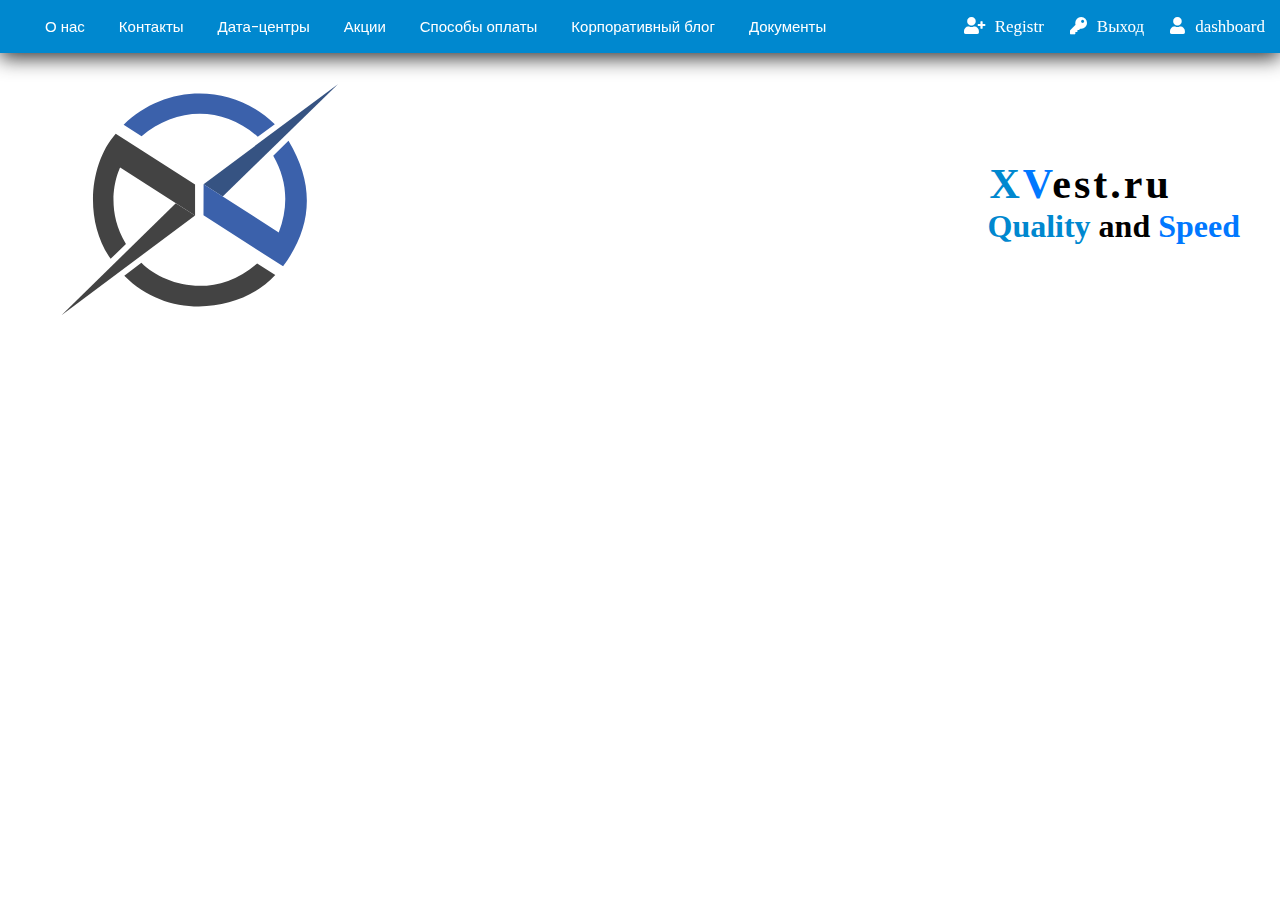
==== index.html @ 54993503 "first commit" ====
<!DOCTYPE html>
<html lang="en">
<head>
    <meta charset="UTF-8">
    <meta http-equiv="X-UA-Compatible" content="IE=edge">
    <meta name="viewport" content="width=device-width, initial-scale=1.0">
    <title>Xvest.Ru</title>
    <link rel="stylesheet" href="https://cdnjs.cloudflare.com/ajax/libs/font-awesome/5.15.4/css/all.min.css">
    <link href="https://cdn.jsdelivr.net/npm/bootstrap@5.0.2/dist/css/bootstrap.min.css" rel="stylesheet" integrity="sha384-EVSTQN3/azprG1Anm3QDgpJLIm9Nao0Yz1ztcQTwFspd3yD65VohhpuuCOmLASjC" crossorigin="anonymous">
    <link rel="stylesheet" href="style.css">
</head>
<body>
    <nav>
        <div class="container">
            <div class="navgiton">
                <!-- <div class="logo_img">
                    <a href=""><img src="images/XLOGO.svg" alt=""></a>
                </div> -->
                <div class="logo">
                    <a href="#">О нас</a>
                    <a href="#">Контакты</a>
                    <a href="#">Дата-центры</a>
                    <a href="#">Акции</a>
                    <a href="#">Способы оплаты</a>
                    <a href="#">Корпоративный блог</a>
                    <a href="">Документы</a>
                </div>
                <div class="icons">
                    <a href=""><i class="fas fa-user-plus"></i><span>Registr</span></a>
                    <a href=""><i class="fas fa-key"></i><span>Выход</span></a>
                    <a href="dashboard/index.html"><i class="fas fa-user"></i><span>dashboard</span></a>
                </div>
            </div>
        </div>
    </nav>
    <header>
        <div class="nav_bottom_inner">
            <div class="container1">
                <div class="header_inner">
                    <div class="header_img">
                        <img src="images/XLOGO.svg" alt="">
                    </div>
                    <div class="header_text">
                        <h3><span>X</span><span>V</span>est.ru</h3>
                        <h1> <span>Quality</span> and <span>Speed</span></h1>
                    </div>
                </div>
            </div>
        </div>
        <div class="carusel">
            <div class="container1">

                <!-- mawtka carusel -->

                <!-- <div class="slidershow middle">

                    <div class="slides">
                      <input type="radio" name="r" id="r1" checked>
                      <input type="radio" name="r" id="r2">
                      <input type="radio" name="r" id="r3">
                      <input type="radio" name="r" id="r4">
                      <input type="radio" name="r" id="r5">
                      <div class="slide s1">
                        <img src="1.jpg" alt="">
                      </div>
                      <div class="slide">
                        <img src="2.jpg" alt="">
                      </div>
                      <div class="slide">
                        <img src="3.jpg" alt="">
                      </div>
                      <div class="slide">
                        <img src="4.jpg" alt="">
                      </div>
                      <div class="slide">
                        <img src="5.jpg" alt="">
                      </div>
                    </div>
              
                    <div class="navigation">
                      <label for="r1" class="bar"></label>
                      <label for="r2" class="bar"></label>
                      <label for="r3" class="bar"></label>
                      <label for="r4" class="bar"></label>
                      <label for="r5" class="bar"></label>
                    </div>
                  </div> -->
            </div>
        </div>
    </header>
    <script src="https://cdn.jsdelivr.net/npm/bootstrap@5.0.2/dist/js/bootstrap.bundle.min.js" integrity="sha384-MrcW6ZMFYlzcLA8Nl+NtUVF0sA7MsXsP1UyJoMp4YLEuNSfAP+JcXn/tWtIaxVXM" crossorigin="anonymous"></script>
</body>
</html>
---- style.css ----
@import url('https://fonts.googleapis.com/css2?family=Poppins:wght@300&family=Quicksand:wght@400;500&display=swap');

/* started css styling */

*
{
    padding: 0;
    margin: 0;
    box-sizing: border-box;
    text-decoration: none;
}

:root {
    --playfire:'Poppins', sans-serif;
    --text_style: 'Quicksand', sans-serif;
    --Bxcolor:#0156a7;
    --dark-color:#0078FF;
    --lightboxcolor:#0088CF;
    --colorXvest:#537393;
}

a {
    text-decoration: none;
}

nav {
    background-color: var(--lightboxcolor);
    z-index: 999;
    position: fixed;
    width: 100%;
    top: 0;
    left: 0;
    padding: 15px;
    box-shadow: 0 5px 20px #333;
}

.container {
    max-width: 1500px;
    margin: 0 auto;
}

.container1 {
    max-width: 1200px;
    margin: 0 auto;
}

.navgiton {
    display: flex;
    justify-content: space-between;
    align-items: center;
}

.logo_img img {
    width: 70px;
    height: 70px;
    object-fit: cover;
}

.logo a {
    color: #fff;
    margin-left: 30px;
    font-family: var(--playfire);
    position: relative;
    font-size: 15px;
    transition: 1s linear;
    padding-bottom: 5px;
}

.logo a::before{
    content: "";
    width: 100%;
    position: absolute;
    height: 2px;
    transform-origin: right;
    background-color: #fff;
    bottom: 0;
    transform: scaleX(0);
    transition: transform .3s linear;
    transition-delay: 0.2s;
}

.logo a:hover::before {
    transform: scaleX(1);
    transform-origin: left;
    transition-delay: 0s;
}

.icons {
    display: flex;
    align-items: center;
}

.icons a {
    color: #fff;
    font-size: 17px;
    margin-left: 26px;
    transition: .1s linear;
}

.icons span {
    margin-left: 10px;
} 
.icons a:hover:nth-child(1){
    color: #98C1D9;
}

.icons a:hover:nth-child(2) {
    color: #E0FBFC;
}

.icons a:hover:nth-child(3){
    color: #98C1D9;
}

/* Navbar section end */

.nav_bottom_inner {
    margin-top: 50px;
}

.header_inner {
    display: flex;
    align-items: center;
    justify-content: space-between;
}

.header_img img{
    width: 300px;
    height: 300px;
}

.header_text h3{
    font-size: 42px;
    letter-spacing: 3px;
}

.header_text h3 span:nth-child(1){
    color: var(--lightboxcolor);
    animation: animate1 2s infinite ease-in-out;
    transition-delay: 2s;
    margin-left: 2px;
}

.header_text h3 span:nth-child(2){
    color: var(--dark-color);
}

.header_text h1 span:nth-child(1){
    color: var(--lightboxcolor);
}

.header_text h1 span:nth-child(2){
    color: var(--dark-color);
}


/* .slidershow{
    margin-top: 100px;
    width: 100%;
    height: 600px;
    overflow: hidden;
    object-fit: cover;
  }
  .middle{
    position: absolute;
    top: 50%;
    left: 50%;
    transform: translate(-50%,-50%);
  }
  .navigation{
    position: absolute;
    bottom: 20px;
    left: 50%;
    transform: translateX(-50%);
    display: flex;
  }
  .bar{
    width: 50px;
    height: 10px;
    border: 2px solid #fff;
    margin: 6px;
    cursor: pointer;
    transition: 0.4s;
  }
  .bar:hover{
    background: #fff;
  }
  
  input[name="r"]{
      position: absolute;
      visibility: hidden;
  }



  .slides{
    width: 500%;
    height: 100%;
    display: flex;
  }
  
  .slide{
    width: 20%;
    transition: 0.6s;
  }
  .slide img{
    width: 100%;
    height: 100%;
  }
  
  #r1:checked ~ .s1{
    margin-left: 0;
  }
  #r2:checked ~ .s1{
    margin-left: -20%;
  }
  #r3:checked ~ .s1{
    margin-left: -40%;
  }
  #r4:checked ~ .s1{
    margin-left: -60%;
  }
  #r5:checked ~ .s1{
    margin-left: -80%;
  }
   */
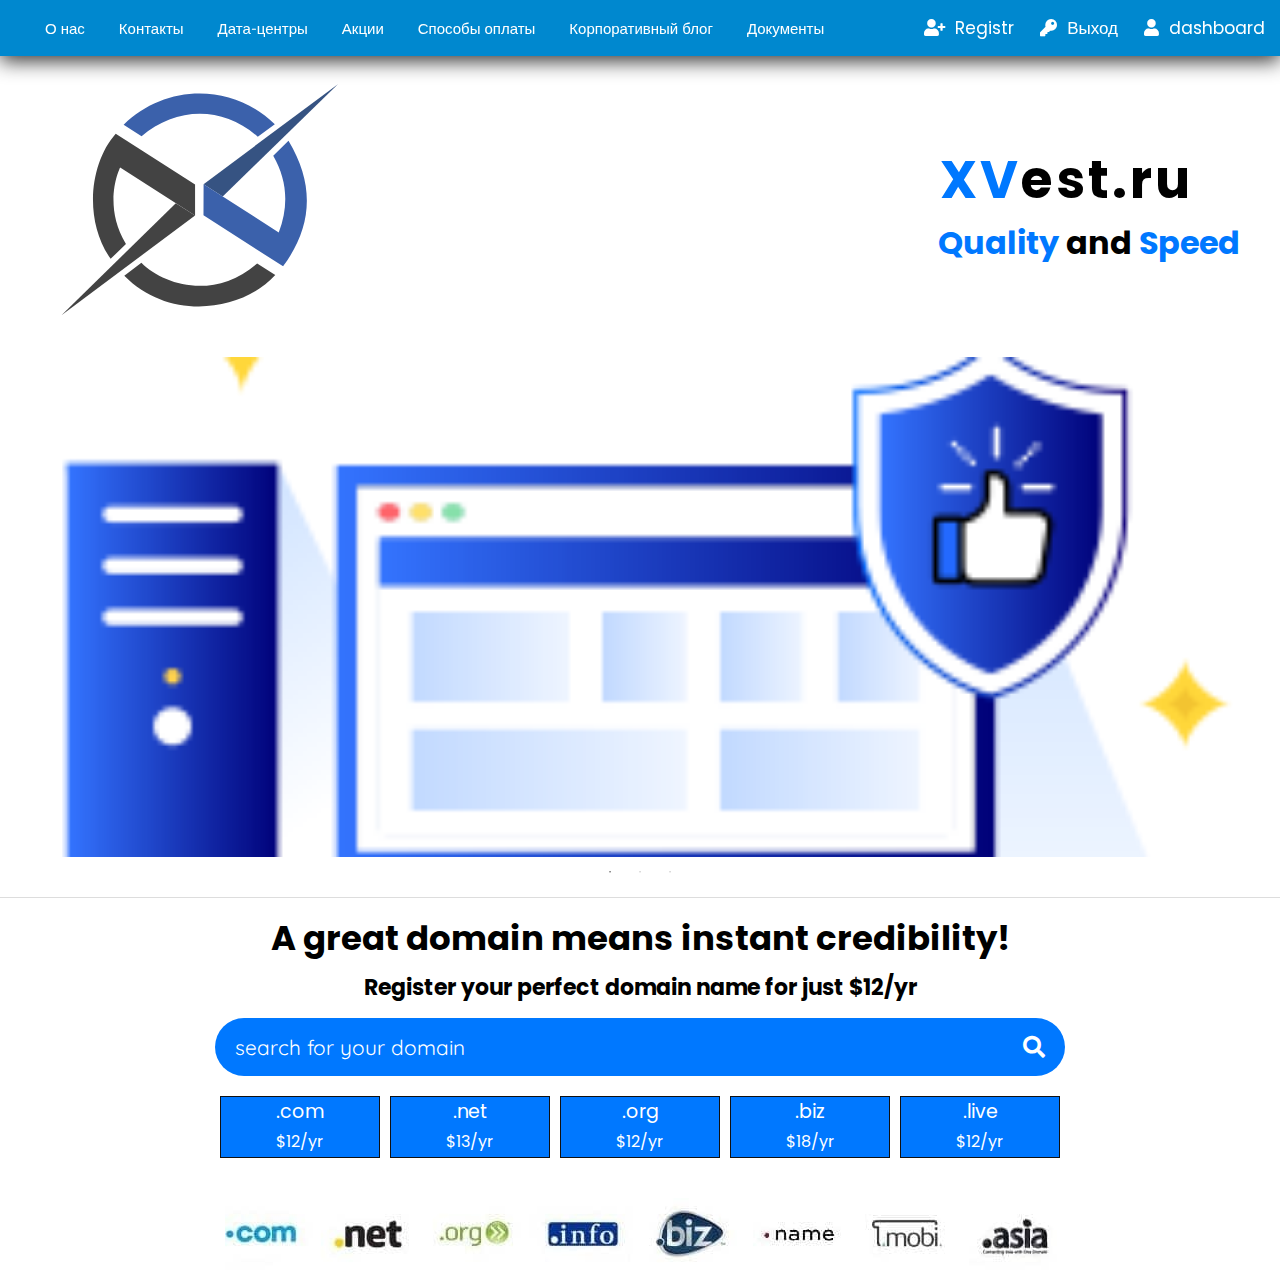
==== commit 26fa85c6: "kop iwla" ====
--- a/index.html
+++ b/index.html
@@ -5,11 +5,14 @@
     <meta http-equiv="X-UA-Compatible" content="IE=edge">
     <meta name="viewport" content="width=device-width, initial-scale=1.0">
     <title>Xvest.Ru</title>
+    <link rel="stylesheet" href="style.css">
+    <script src="https://code.jquery.com/jquery-3.4.1.min.js"></script>
     <link rel="stylesheet" href="https://cdnjs.cloudflare.com/ajax/libs/font-awesome/5.15.4/css/all.min.css">
-    <link href="https://cdn.jsdelivr.net/npm/bootstrap@5.0.2/dist/css/bootstrap.min.css" rel="stylesheet" integrity="sha384-EVSTQN3/azprG1Anm3QDgpJLIm9Nao0Yz1ztcQTwFspd3yD65VohhpuuCOmLASjC" crossorigin="anonymous">
-    <link rel="stylesheet" href="style.css">
+    <link rel="stylesheet" href="./css/slick.css">
+    <link rel="stylesheet" href="./css/slick-theme.css">
+    <script src="./js/slick.min.js"></script>
 </head>
-<body>
+<body class="animation">
     <nav>
         <div class="container">
             <div class="navgiton">
@@ -28,7 +31,7 @@
                 <div class="icons">
                     <a href=""><i class="fas fa-user-plus"></i><span>Registr</span></a>
                     <a href=""><i class="fas fa-key"></i><span>Выход</span></a>
-                    <a href="dashboard/index.html"><i class="fas fa-user"></i><span>dashboard</span></a>
+                    <a href="Dashboard/index.html"><i class="fas fa-user"></i><span>dashboard</span></a>
                 </div>
             </div>
         </div>
@@ -49,45 +52,78 @@
         </div>
         <div class="carusel">
             <div class="container1">
-
-                <!-- mawtka carusel -->
-
-                <!-- <div class="slidershow middle">
-
-                    <div class="slides">
-                      <input type="radio" name="r" id="r1" checked>
-                      <input type="radio" name="r" id="r2">
-                      <input type="radio" name="r" id="r3">
-                      <input type="radio" name="r" id="r4">
-                      <input type="radio" name="r" id="r5">
-                      <div class="slide s1">
-                        <img src="1.jpg" alt="">
-                      </div>
-                      <div class="slide">
-                        <img src="2.jpg" alt="">
-                      </div>
-                      <div class="slide">
-                        <img src="3.jpg" alt="">
-                      </div>
-                      <div class="slide">
-                        <img src="4.jpg" alt="">
-                      </div>
-                      <div class="slide">
-                        <img src="5.jpg" alt="">
-                      </div>
-                    </div>
-              
-                    <div class="navigation">
-                      <label for="r1" class="bar"></label>
-                      <label for="r2" class="bar"></label>
-                      <label for="r3" class="bar"></label>
-                      <label for="r4" class="bar"></label>
-                      <label for="r5" class="bar"></label>
-                    </div>
-                  </div> -->
+                <div class="slider">
+                    <img src="images/choose-us-1.png" alt="">
+                    <img src="images/choose-us-2.png" alt="">
+                    <img src="images/choose-us-3.png" alt="">
+                </div>
             </div>
         </div>
     </header>
-    <script src="https://cdn.jsdelivr.net/npm/bootstrap@5.0.2/dist/js/bootstrap.bundle.min.js" integrity="sha384-MrcW6ZMFYlzcLA8Nl+NtUVF0sA7MsXsP1UyJoMp4YLEuNSfAP+JcXn/tWtIaxVXM" crossorigin="anonymous"></script>
+    <!-- <section>
+        <div class="cards_section_grid">
+            <div class="container1">
+                <div class="card_grid">
+                    <div class="card">
+
+                    </div>
+                </div>
+            </div>  
+        </div>
+    </section> -->
+    <section>
+        <div class="content_serache">
+            <div class="container1">
+                <div class="serach_content_plus">
+                    <div class="text"><h1>A great domain means instant credibility!</h1></div>
+                    <div class="text2">
+                        <h4>Register your perfect domain name for just $12/yr</h4>
+                    </div>
+                    <div class="content_input">
+                        <form action="">
+                            <input type="text" placeholder="search for your domain">
+                            <i class="fas fa-search"></i>
+                        </form>
+                    </div>
+                    <div class="content-vbr">
+                        <div class="cards-vbr">
+                            <div class="carda">
+                                <span>.com</span>
+                                <span>$12/yr</span>
+                            </div>
+                            <div class="carda">
+                                <span>.net</span>
+                                <span>$13/yr</span>
+                            </div>
+                            <div class="carda">
+                                <span>.org</span>
+                                <span>$12/yr</span>
+                            </div>
+                            <div class="carda">
+                                <span>.biz</span>
+                                <span>$18/yr</span>
+                            </div>   <div class="carda">
+                                <span>.live</span>
+                                <span>$12/yr</span>
+                            </div>
+                        </div>
+                    </div>
+                </div>
+            </div>
+        </div>
+        <div class="content_vbr_img">
+            <img src="images/tldsphoto_2021-08-29_11-56-42.jpg" alt="">
+        </div>
+    </section>
+    <!-- <script src="https://cdn.jsdelivr.net/npm/bootstrap@5.0.2/dist/js/bootstrap.bundle.min.js" integrity="sha384-MrcW6ZMFYlzcLA8Nl+NtUVF0sA7MsXsP1UyJoMp4YLEuNSfAP+JcXn/tWtIaxVXM" crossorigin="anonymous"></script> -->
+    <script>
+        $('.slider').slick({
+        infinite: true,
+        slidesToShow: 1,
+        dots: true,
+        autoplay: true,
+        speed: 350,
+        });
+    </script>
 </body>
 </html>--- a/style.css
+++ b/style.css
@@ -8,6 +8,10 @@
     margin: 0;
     box-sizing: border-box;
     text-decoration: none;
+}
+
+body,html{
+    font-family: var(--playfire);
 }
 
 :root {
@@ -17,10 +21,11 @@
     --dark-color:#0078FF;
     --lightboxcolor:#0088CF;
     --colorXvest:#537393;
+    --iconsHover:#98C1D9;
 }
 
 a {
-    text-decoration: none;
+    text-decoration: none !important;
 }
 
 nav {
@@ -59,7 +64,7 @@
 .logo a {
     color: #fff;
     margin-left: 30px;
-    font-family: var(--playfire);
+    font-family: var(--text_style) !important;
     position: relative;
     font-size: 15px;
     transition: 1s linear;
@@ -105,7 +110,7 @@
 }
 
 .icons a:hover:nth-child(2) {
-    color: #E0FBFC;
+    color: #98C1D9;
 }
 
 .icons a:hover:nth-child(3){
@@ -130,23 +135,25 @@
 }
 
 .header_text h3{
-    font-size: 42px;
+    font-size: 52px;
     letter-spacing: 3px;
 }
 
 .header_text h3 span:nth-child(1){
-    color: var(--lightboxcolor);
-    animation: animate1 2s infinite ease-in-out;
-    transition-delay: 2s;
+    color: var(--dark-color);
     margin-left: 2px;
 }
 
+.header_text h3 {
+    font-size: 52px;
+}
+
 .header_text h3 span:nth-child(2){
     color: var(--dark-color);
 }
 
 .header_text h1 span:nth-child(1){
-    color: var(--lightboxcolor);
+    color: var(--dark-color);
 }
 
 .header_text h1 span:nth-child(2){
@@ -154,73 +161,109 @@
 }
 
 
-/* .slidershow{
-    margin-top: 100px;
-    width: 100%;
-    height: 600px;
-    overflow: hidden;
+/*  */
+
+.carusel img {
+    width: 100%;
+    height: 500px;
     object-fit: cover;
-  }
-  .middle{
-    position: absolute;
-    top: 50%;
-    left: 50%;
-    transform: translate(-50%,-50%);
-  }
-  .navigation{
-    position: absolute;
-    bottom: 20px;
-    left: 50%;
-    transform: translateX(-50%);
-    display: flex;
-  }
-  .bar{
-    width: 50px;
-    height: 10px;
-    border: 2px solid #fff;
-    margin: 6px;
-    cursor: pointer;
-    transition: 0.4s;
-  }
-  .bar:hover{
-    background: #fff;
-  }
-  
-  input[name="r"]{
-      position: absolute;
-      visibility: hidden;
-  }
-
-
-
-  .slides{
-    width: 500%;
-    height: 100%;
-    display: flex;
-  }
-  
-  .slide{
-    width: 20%;
-    transition: 0.6s;
-  }
-  .slide img{
-    width: 100%;
-    height: 100%;
-  }
-  
-  #r1:checked ~ .s1{
-    margin-left: 0;
-  }
-  #r2:checked ~ .s1{
-    margin-left: -20%;
-  }
-  #r3:checked ~ .s1{
-    margin-left: -40%;
-  }
-  #r4:checked ~ .s1{
-    margin-left: -60%;
-  }
-  #r5:checked ~ .s1{
-    margin-left: -80%;
-  }
-   */+}
+
+/* serach content */
+
+.content_serache {
+    margin: 40px 0px;
+    padding-top: 20px;
+    border-top: 1px solid #ddd;
+}
+
+.serach_content_plus {
+    max-width: 850px;
+    margin: auto;
+    line-height: 40px;
+}
+
+.serach_content_plus .text h1 {
+    text-align: center;
+    font-size: 34px;
+}
+
+.serach_content_plus .text2 h4 {
+    text-align: center;
+    font-size: 22px;
+    margin-top: 10px;
+}
+
+.content_input form{ 
+    background-color: var(--dark-color);
+    display: flex;
+    justify-content: space-between;
+    align-items: center;
+    border-radius: 2rem;
+    padding: 1rem 0.6rem;
+    width: 100%;
+    margin-top: 10px;
+}
+
+.content_input input {
+    outline: none;
+    background: transparent;
+    border: none;
+    color: #fff;
+    width: 100%;
+    font-size: 1.3rem;
+    padding-left: 10px;
+    font-family: var(--text_style);
+}
+
+.content_input input::placeholder {
+    color: #fff;
+}
+
+.content_input i {
+    color: #fff;
+    font-size: 22px;
+    padding-right: 10px;
+}
+
+.content-vbr {
+    width: 840px;
+    margin: 20px auto;
+}
+
+.cards-vbr {
+    display: grid;
+    grid-template-columns: repeat(5,1fr);
+    gap: 10px;
+}
+
+.cards-vbr .carda {
+    background: var(--dark-color);
+    text-align: center;
+    color: #fff;
+    line-height: 30px;
+    border: 1px solid #111;
+}
+
+.cards-vbr .carda span:nth-child(1){
+    display: block;
+    font-size: 19px;
+}
+
+.content_vbr_img {
+    width: 830px;
+    margin: auto;
+}
+
+/* .content_vbr_img {
+    background: url(images/tlds.jpg);
+    width: 1000px;
+    height: 100px;
+    background-repeat: no-repeat;
+    background-size: cover;
+    margin-top: 20px;
+    margin: 20px auto;
+    margin-left: auto;
+    margin-right: auto;
+    border-bottom: 1px solid #ddd;
+} */